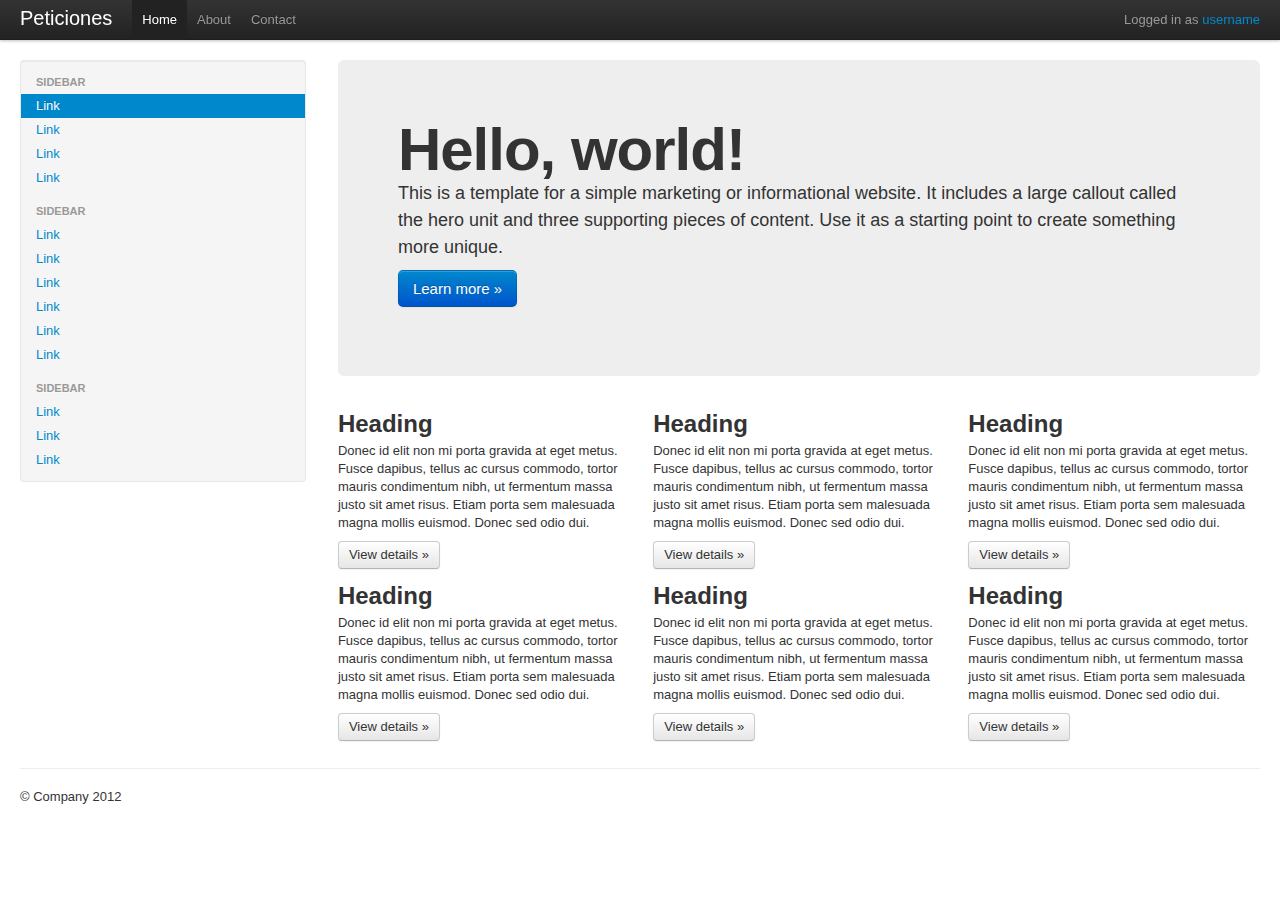
==== dummy/index.html @ e6bb0aeb "Cambió el nombre del proyecto." ====
<!DOCTYPE html>
<html lang="es">
    <head>
        <meta charset="utf-8">
        <title>Peticiones para el Municipio de Monterrey</title>
        <meta name="viewport" content="width=device-width, initial-scale=1.0">
        <meta name="description" content="">
        <meta name="author" content="">
    
        <!-- Le styles -->
        <link href="css/bootstrap.css" rel="stylesheet">
        <style type="text/css">
          body {
            padding-top: 60px;
            padding-bottom: 40px;
          }
          .sidebar-nav {
            padding: 9px 0;
          }
        </style>
        <link href="css/bootstrap-responsive.css" rel="stylesheet">
    
        <!-- Le HTML5 shim, for IE6-8 support of HTML5 elements -->
        <!--[if lt IE 9]>
          <script src="http://html5shim.googlecode.com/svn/trunk/html5.js"></script>
        <![endif]-->
    
        <!-- Le fav and touch icons -->
        <link rel="shortcut icon" href="ico/favicon.ico">
    </head>
    
    <body>

        <div class="navbar navbar-fixed-top">
          <div class="navbar-inner">
            <div class="container-fluid">
              <a class="btn btn-navbar" data-toggle="collapse" data-target=".nav-collapse">
                <span class="icon-bar"></span>
                <span class="icon-bar"></span>
                <span class="icon-bar"></span>
              </a>
              <a class="brand" href="#">Peticiones</a>
              <div class="nav-collapse">
                <ul class="nav">
                  <li class="active"><a href="#">Home</a></li>
                  <li><a href="#about">About</a></li>
                  <li><a href="#contact">Contact</a></li>
                </ul>
                <p class="navbar-text pull-right">Logged in as <a href="#">username</a></p>
              </div><!--/.nav-collapse -->
            </div>
          </div>
        </div>
    
        <div class="container-fluid">
          <div class="row-fluid">
            <div class="span3">
              <div class="well sidebar-nav">
                <ul class="nav nav-list">
                  <li class="nav-header">Sidebar</li>
                  <li class="active"><a href="#">Link</a></li>
                  <li><a href="#">Link</a></li>
                  <li><a href="#">Link</a></li>
                  <li><a href="#">Link</a></li>
                  <li class="nav-header">Sidebar</li>
                  <li><a href="#">Link</a></li>
                  <li><a href="#">Link</a></li>
                  <li><a href="#">Link</a></li>
                  <li><a href="#">Link</a></li>
                  <li><a href="#">Link</a></li>
                  <li><a href="#">Link</a></li>
                  <li class="nav-header">Sidebar</li>
                  <li><a href="#">Link</a></li>
                  <li><a href="#">Link</a></li>
                  <li><a href="#">Link</a></li>
                </ul>
              </div><!--/.well -->
            </div><!--/span-->
            <div class="span9">
              <div class="hero-unit">
                <h1>Hello, world!</h1>
                <p>This is a template for a simple marketing or informational website. It includes a large callout called the hero unit and three supporting pieces of content. Use it as a starting point to create something more unique.</p>
                <p><a class="btn btn-primary btn-large">Learn more &raquo;</a></p>
              </div>
              <div class="row-fluid">
                <div class="span4">
                  <h2>Heading</h2>
                  <p>Donec id elit non mi porta gravida at eget metus. Fusce dapibus, tellus ac cursus commodo, tortor mauris condimentum nibh, ut fermentum massa justo sit amet risus. Etiam porta sem malesuada magna mollis euismod. Donec sed odio dui. </p>
                  <p><a class="btn" href="#">View details &raquo;</a></p>
                </div><!--/span-->
                <div class="span4">
                  <h2>Heading</h2>
                  <p>Donec id elit non mi porta gravida at eget metus. Fusce dapibus, tellus ac cursus commodo, tortor mauris condimentum nibh, ut fermentum massa justo sit amet risus. Etiam porta sem malesuada magna mollis euismod. Donec sed odio dui. </p>
                  <p><a class="btn" href="#">View details &raquo;</a></p>
                </div><!--/span-->
                <div class="span4">
                  <h2>Heading</h2>
                  <p>Donec id elit non mi porta gravida at eget metus. Fusce dapibus, tellus ac cursus commodo, tortor mauris condimentum nibh, ut fermentum massa justo sit amet risus. Etiam porta sem malesuada magna mollis euismod. Donec sed odio dui. </p>
                  <p><a class="btn" href="#">View details &raquo;</a></p>
                </div><!--/span-->
              </div><!--/row-->
              <div class="row-fluid">
                <div class="span4">
                  <h2>Heading</h2>
                  <p>Donec id elit non mi porta gravida at eget metus. Fusce dapibus, tellus ac cursus commodo, tortor mauris condimentum nibh, ut fermentum massa justo sit amet risus. Etiam porta sem malesuada magna mollis euismod. Donec sed odio dui. </p>
                  <p><a class="btn" href="#">View details &raquo;</a></p>
                </div><!--/span-->
                <div class="span4">
                  <h2>Heading</h2>
                  <p>Donec id elit non mi porta gravida at eget metus. Fusce dapibus, tellus ac cursus commodo, tortor mauris condimentum nibh, ut fermentum massa justo sit amet risus. Etiam porta sem malesuada magna mollis euismod. Donec sed odio dui. </p>
                  <p><a class="btn" href="#">View details &raquo;</a></p>
                </div><!--/span-->
                <div class="span4">
                  <h2>Heading</h2>
                  <p>Donec id elit non mi porta gravida at eget metus. Fusce dapibus, tellus ac cursus commodo, tortor mauris condimentum nibh, ut fermentum massa justo sit amet risus. Etiam porta sem malesuada magna mollis euismod. Donec sed odio dui. </p>
                  <p><a class="btn" href="#">View details &raquo;</a></p>
                </div><!--/span-->
              </div><!--/row-->
            </div><!--/span-->
          </div><!--/row-->
    
          <hr>
    
          <footer>
            <p>&copy; Company 2012</p>
          </footer>
    
        </div><!--/.fluid-container-->
    
        <!-- Le javascript
        ================================================== -->
        <!-- Placed at the end of the document so the pages load faster -->
        <script src="js/bootstrap.js"></script>
  </body>
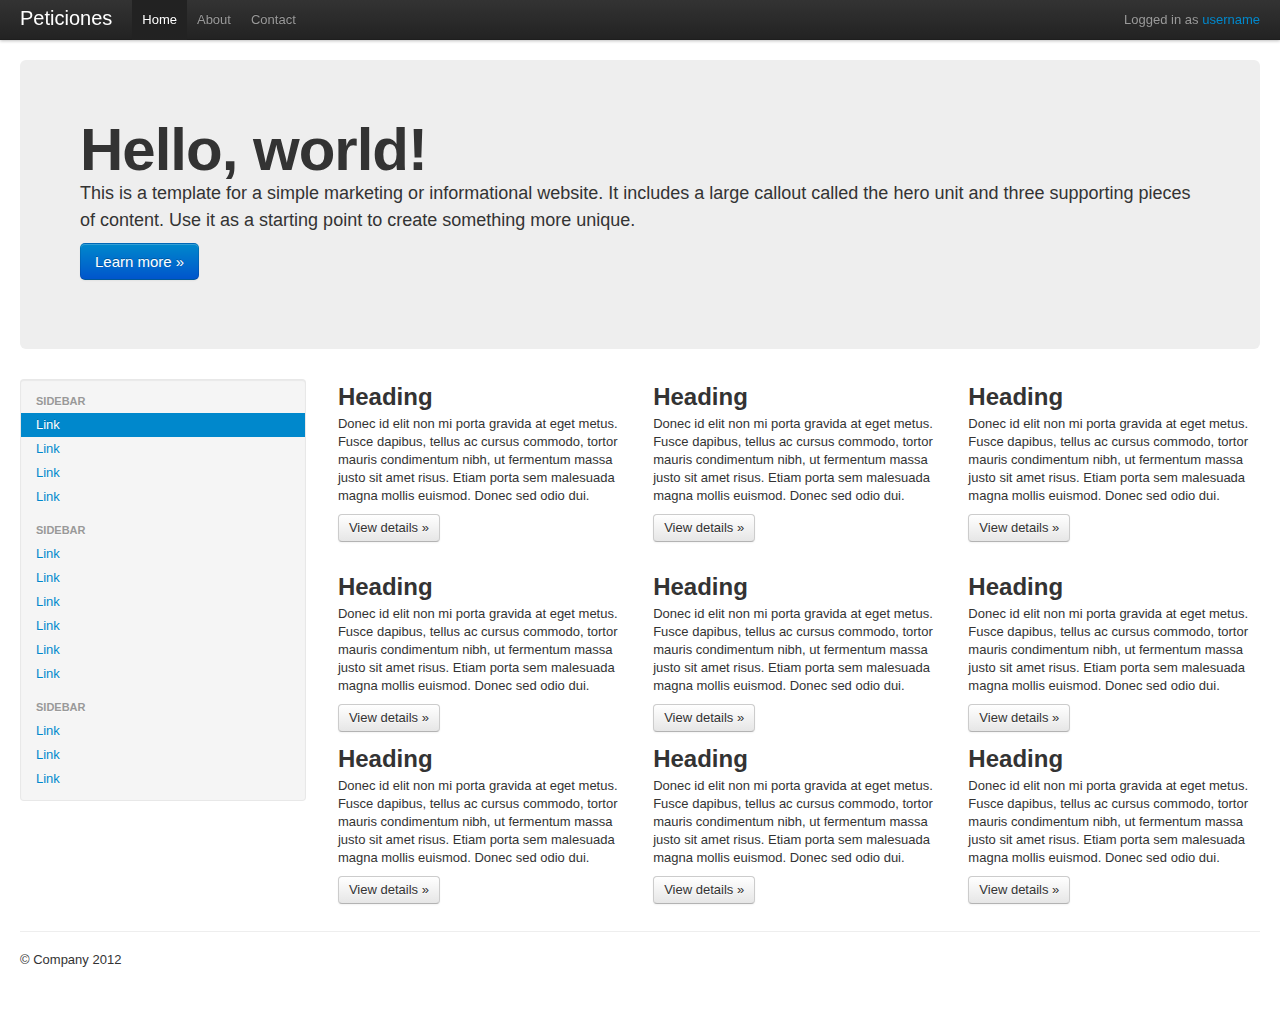
==== commit 1e8af092: "Cambié de lugar el 'hero unit'" ====
--- a/dummy/index.html
+++ b/dummy/index.html
@@ -1,5 +1,5 @@
 <!DOCTYPE html>
-<html lang="es">
+<html lang="en">
     <head>
         <meta charset="utf-8">
         <title>Peticiones para el Municipio de Monterrey</title>
@@ -54,6 +54,16 @@
     
         <div class="container-fluid">
           <div class="row-fluid">
+            <div class="span12">
+                <div class="hero-unit">
+                    <h1>Hello, world!</h1>
+                    <p>This is a template for a simple marketing or informational website. It includes a large callout called the hero unit and three supporting pieces of content. Use it as a starting point to create something more unique.</p>
+                    <p><a class="btn btn-primary btn-large">Learn more &raquo;</a></p>
+                </div>
+            </div>
+          </div>
+            
+          <div class="row-fluid">
             <div class="span3">
               <div class="well sidebar-nav">
                 <ul class="nav nav-list">
@@ -77,11 +87,23 @@
               </div><!--/.well -->
             </div><!--/span-->
             <div class="span9">
-              <div class="hero-unit">
-                <h1>Hello, world!</h1>
-                <p>This is a template for a simple marketing or informational website. It includes a large callout called the hero unit and three supporting pieces of content. Use it as a starting point to create something more unique.</p>
-                <p><a class="btn btn-primary btn-large">Learn more &raquo;</a></p>
-              </div>
+              <div class="row-fluid">
+                <div class="span4">
+                  <h2>Heading</h2>
+                  <p>Donec id elit non mi porta gravida at eget metus. Fusce dapibus, tellus ac cursus commodo, tortor mauris condimentum nibh, ut fermentum massa justo sit amet risus. Etiam porta sem malesuada magna mollis euismod. Donec sed odio dui. </p>
+                  <p><a class="btn" href="#">View details &raquo;</a><!-- crappy coding --><br><br></p>
+                </div><!--/span-->
+                <div class="span4">
+                  <h2>Heading</h2>
+                  <p>Donec id elit non mi porta gravida at eget metus. Fusce dapibus, tellus ac cursus commodo, tortor mauris condimentum nibh, ut fermentum massa justo sit amet risus. Etiam porta sem malesuada magna mollis euismod. Donec sed odio dui. </p>
+                  <p><a class="btn" href="#">View details &raquo;</a></p>
+                </div><!--/span-->
+                <div class="span4">
+                  <h2>Heading</h2>
+                  <p>Donec id elit non mi porta gravida at eget metus. Fusce dapibus, tellus ac cursus commodo, tortor mauris condimentum nibh, ut fermentum massa justo sit amet risus. Etiam porta sem malesuada magna mollis euismod. Donec sed odio dui. </p>
+                  <p><a class="btn" href="#">View details &raquo;</a></p>
+                </div><!--/span-->
+              </div><!--/row-->
               <div class="row-fluid">
                 <div class="span4">
                   <h2>Heading</h2>
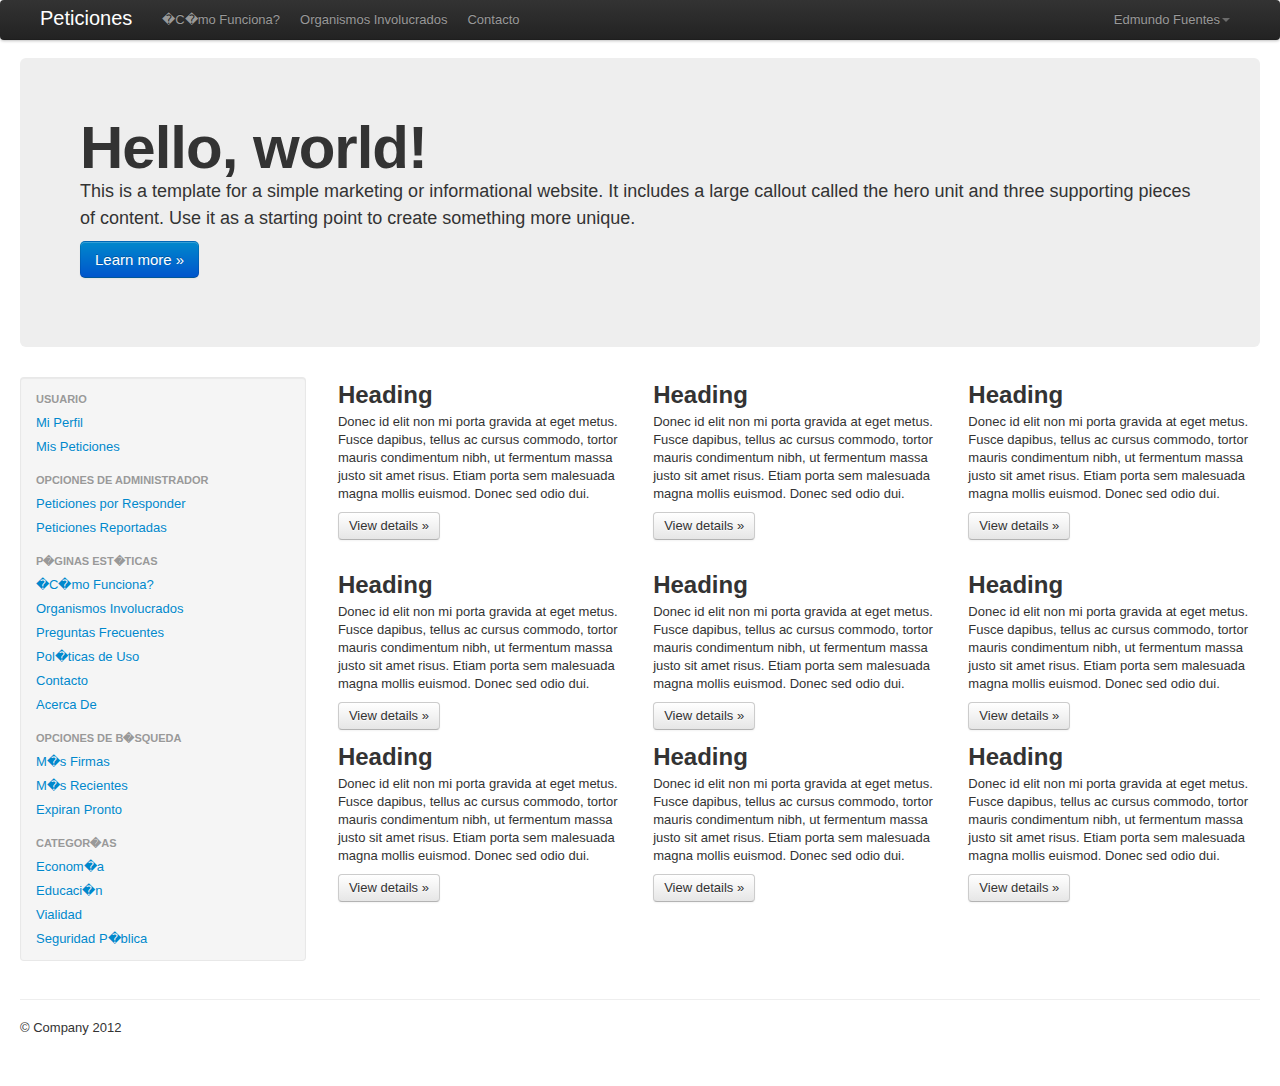
==== commit cc37ed79: "Cambios en el navbar superior y en el lateral" ====
--- a/dummy/index.html
+++ b/dummy/index.html
@@ -11,7 +11,7 @@
         <link href="css/bootstrap.css" rel="stylesheet">
         <style type="text/css">
           body {
-            padding-top: 60px;
+            /*padding-top: 60px;*/
             padding-bottom: 40px;
           }
           .sidebar-nav {
@@ -31,7 +31,7 @@
     
     <body>
 
-        <div class="navbar navbar-fixed-top">
+        <div class="navbar">
           <div class="navbar-inner">
             <div class="container-fluid">
               <a class="btn btn-navbar" data-toggle="collapse" data-target=".nav-collapse">
@@ -42,11 +42,20 @@
               <a class="brand" href="#">Peticiones</a>
               <div class="nav-collapse">
                 <ul class="nav">
-                  <li class="active"><a href="#">Home</a></li>
-                  <li><a href="#about">About</a></li>
-                  <li><a href="#contact">Contact</a></li>
+                  <li><a href="#about">�C�mo Funciona?</a></li>
+                  <li><a href="#about">Organismos Involucrados</a></li>
+                  <li><a href="#contact">Contacto</a></li>
                 </ul>
-                <p class="navbar-text pull-right">Logged in as <a href="#">username</a></p>
+                <ul class="nav pull-right">
+                    <li class="dropdown" id="navbar-user-options">
+                      <a href="#" class="dropdown-toggle" data-toggle="dropdown">Edmundo Fuentes<b class="caret"></b></a>
+                      <ul class="dropdown-menu">
+                        <li><a href="#">Mi Perfil</a></li>
+                        <li class="divider"></li>
+                        <li><a href="#">Cerrar Sesi�n</a></li>
+                      </ul>
+                    </li>
+                </ul>
               </div><!--/.nav-collapse -->
             </div>
           </div>
@@ -67,22 +76,28 @@
             <div class="span3">
               <div class="well sidebar-nav">
                 <ul class="nav nav-list">
-                  <li class="nav-header">Sidebar</li>
-                  <li class="active"><a href="#">Link</a></li>
-                  <li><a href="#">Link</a></li>
-                  <li><a href="#">Link</a></li>
-                  <li><a href="#">Link</a></li>
-                  <li class="nav-header">Sidebar</li>
-                  <li><a href="#">Link</a></li>
-                  <li><a href="#">Link</a></li>
-                  <li><a href="#">Link</a></li>
-                  <li><a href="#">Link</a></li>
-                  <li><a href="#">Link</a></li>
-                  <li><a href="#">Link</a></li>
-                  <li class="nav-header">Sidebar</li>
-                  <li><a href="#">Link</a></li>
-                  <li><a href="#">Link</a></li>
-                  <li><a href="#">Link</a></li>
+                  <li class="nav-header">Usuario</li>
+                  <li><a href="#">Mi Perfil</a></li>
+                  <li><a href="#">Mis Peticiones</a></li>
+                  <li class="nav-header">Opciones de Administrador</li>
+                  <li><a href="#">Peticiones por Responder</a></li>
+                  <li><a href="#">Peticiones Reportadas</a></li>
+                  <li class="nav-header">P�ginas Est�ticas</li>
+                  <li><a href="#">�C�mo Funciona?</a></li>
+                  <li><a href="#">Organismos Involucrados</a></li>
+                  <li><a href="#">Preguntas Frecuentes</a></li>
+                  <li><a href="#">Pol�ticas de Uso</a></li>
+                  <li><a href="#">Contacto</a></li>
+                  <li><a href="#">Acerca De</a></li>
+                  <li class="nav-header">Opciones de B�squeda</li>
+                  <li><a href="#">M�s Firmas</a></li>
+                  <li><a href="#">M�s Recientes</a></li>
+                  <li><a href="#">Expiran Pronto</a></li>
+                  <li class="nav-header">Categor�as</li>
+                  <li><a href="#">Econom�a</a></li>
+                  <li><a href="#">Educaci�n</a></li>
+                  <li><a href="#">Vialidad</a></li>
+                  <li><a href="#">Seguridad P�blica</a></li>
                 </ul>
               </div><!--/.well -->
             </div><!--/span-->
@@ -153,4 +168,5 @@
         ================================================== -->
         <!-- Placed at the end of the document so the pages load faster -->
         <script src="js/bootstrap.js"></script>
+        <script src="js/bootstrap-dropdown.js"></script>
   </body>
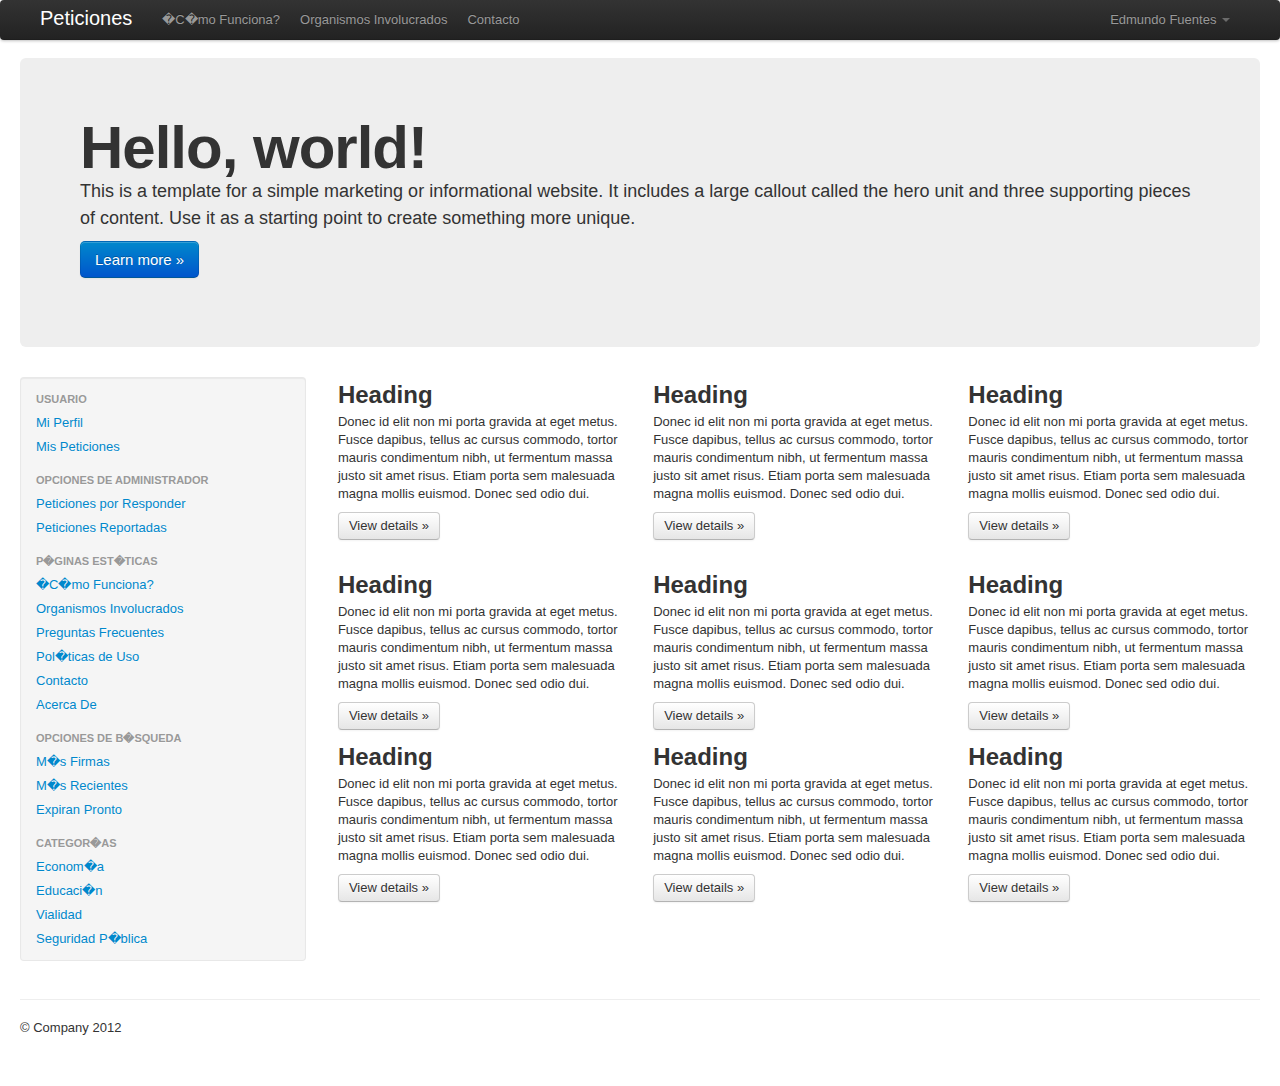
==== commit 3e18b3d4: "Reordené folders y agregué la librería jQuery" ====
--- a/dummy/index.html
+++ b/dummy/index.html
@@ -1,4 +1,5 @@
 <!DOCTYPE html>
+<?xml version="1.0" encoding="ISO-8859-1"?>
 <html lang="en">
     <head>
         <meta charset="utf-8">
@@ -47,12 +48,15 @@
                   <li><a href="#contact">Contacto</a></li>
                 </ul>
                 <ul class="nav pull-right">
-                    <li class="dropdown" id="navbar-user-options">
-                      <a href="#" class="dropdown-toggle" data-toggle="dropdown">Edmundo Fuentes<b class="caret"></b></a>
+                    <li class="dropdown" id="fat-menu">
+                      <a class="dropdown-toggle" data-toggle="dropdown" href="#" data-target="#fat" >
+                        Edmundo Fuentes
+                        <b class="caret"></b>
+                      </a>
                       <ul class="dropdown-menu">
                         <li><a href="#">Mi Perfil</a></li>
                         <li class="divider"></li>
-                        <li><a href="#">Cerrar Sesi�n</a></li>
+                        <li><a href="#">Cerrar Sesion</a></li>
                       </ul>
                     </li>
                 </ul>
@@ -167,6 +171,7 @@
         <!-- Le javascript
         ================================================== -->
         <!-- Placed at the end of the document so the pages load faster -->
+        <script src="js/jquery-1.7.1.min.js"></script>
         <script src="js/bootstrap.js"></script>
         <script src="js/bootstrap-dropdown.js"></script>
   </body>
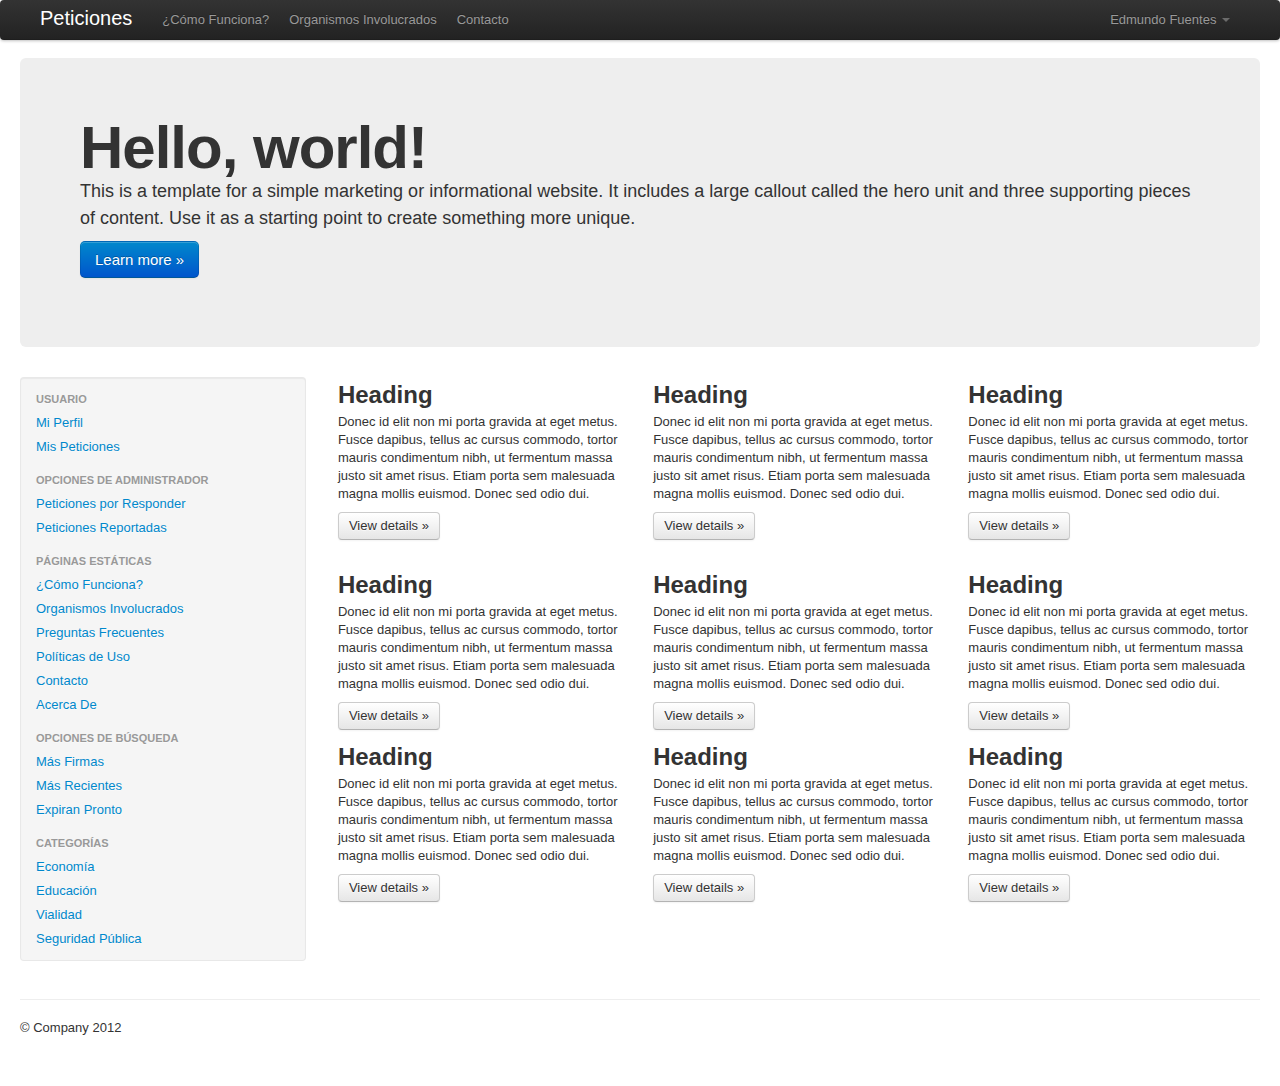
==== commit 9ed50992: "Fixed: acentos y dropdown!" ====
--- a/dummy/index.html
+++ b/dummy/index.html
@@ -1,5 +1,4 @@
 <!DOCTYPE html>
-<?xml version="1.0" encoding="ISO-8859-1"?>
 <html lang="en">
     <head>
         <meta charset="utf-8">
@@ -43,20 +42,21 @@
               <a class="brand" href="#">Peticiones</a>
               <div class="nav-collapse">
                 <ul class="nav">
-                  <li><a href="#about">�C�mo Funciona?</a></li>
+                  <li><a href="#about">¿Cómo Funciona?</a></li>
                   <li><a href="#about">Organismos Involucrados</a></li>
                   <li><a href="#contact">Contacto</a></li>
                 </ul>
-                <ul class="nav pull-right">
-                    <li class="dropdown" id="fat-menu">
-                      <a class="dropdown-toggle" data-toggle="dropdown" href="#" data-target="#fat" >
+                <ul class="nav pull-right" data-dropdown="dropdown">
+                    <li class="dropdown">
+                      <a class="dropdown-toggle" data-toggle="dropdown" href="#">
                         Edmundo Fuentes
                         <b class="caret"></b>
                       </a>
                       <ul class="dropdown-menu">
                         <li><a href="#">Mi Perfil</a></li>
+                        <li><a href="#">Mis Peticiones</a></li>
                         <li class="divider"></li>
-                        <li><a href="#">Cerrar Sesion</a></li>
+                        <li><a href="#">Cerrar Sesión</a></li>
                       </ul>
                     </li>
                 </ul>
@@ -71,7 +71,7 @@
                 <div class="hero-unit">
                     <h1>Hello, world!</h1>
                     <p>This is a template for a simple marketing or informational website. It includes a large callout called the hero unit and three supporting pieces of content. Use it as a starting point to create something more unique.</p>
-                    <p><a class="btn btn-primary btn-large">Learn more &raquo;</a></p>
+                    <p><a class="btn btn-primary btn-large">Learn more &raquo;</a></p>                    
                 </div>
             </div>
           </div>
@@ -86,22 +86,22 @@
                   <li class="nav-header">Opciones de Administrador</li>
                   <li><a href="#">Peticiones por Responder</a></li>
                   <li><a href="#">Peticiones Reportadas</a></li>
-                  <li class="nav-header">P�ginas Est�ticas</li>
-                  <li><a href="#">�C�mo Funciona?</a></li>
+                  <li class="nav-header">Páginas Estáticas</li>
+                  <li><a href="#">¿Cómo Funciona?</a></li>
                   <li><a href="#">Organismos Involucrados</a></li>
                   <li><a href="#">Preguntas Frecuentes</a></li>
-                  <li><a href="#">Pol�ticas de Uso</a></li>
+                  <li><a href="#">Políticas de Uso</a></li>
                   <li><a href="#">Contacto</a></li>
                   <li><a href="#">Acerca De</a></li>
-                  <li class="nav-header">Opciones de B�squeda</li>
-                  <li><a href="#">M�s Firmas</a></li>
-                  <li><a href="#">M�s Recientes</a></li>
+                  <li class="nav-header">Opciones de Búsqueda</li>
+                  <li><a href="#">Más Firmas</a></li>
+                  <li><a href="#">Más Recientes</a></li>
                   <li><a href="#">Expiran Pronto</a></li>
-                  <li class="nav-header">Categor�as</li>
-                  <li><a href="#">Econom�a</a></li>
-                  <li><a href="#">Educaci�n</a></li>
+                  <li class="nav-header">Categorías</li>
+                  <li><a href="#">Economía</a></li>
+                  <li><a href="#">Educación</a></li>
                   <li><a href="#">Vialidad</a></li>
-                  <li><a href="#">Seguridad P�blica</a></li>
+                  <li><a href="#">Seguridad Pública</a></li>
                 </ul>
               </div><!--/.well -->
             </div><!--/span-->
@@ -171,7 +171,13 @@
         <!-- Le javascript
         ================================================== -->
         <!-- Placed at the end of the document so the pages load faster -->
-        <script src="js/jquery-1.7.1.min.js"></script>
+        <script src="js/jquery.js" type="text/javascript"></script>
         <script src="js/bootstrap.js"></script>
         <script src="js/bootstrap-dropdown.js"></script>
+        
+        <script>
+        $(document).ready( function() {
+        $('.dropdown-toggle').dropdown();
+        });
+        </script>
   </body>
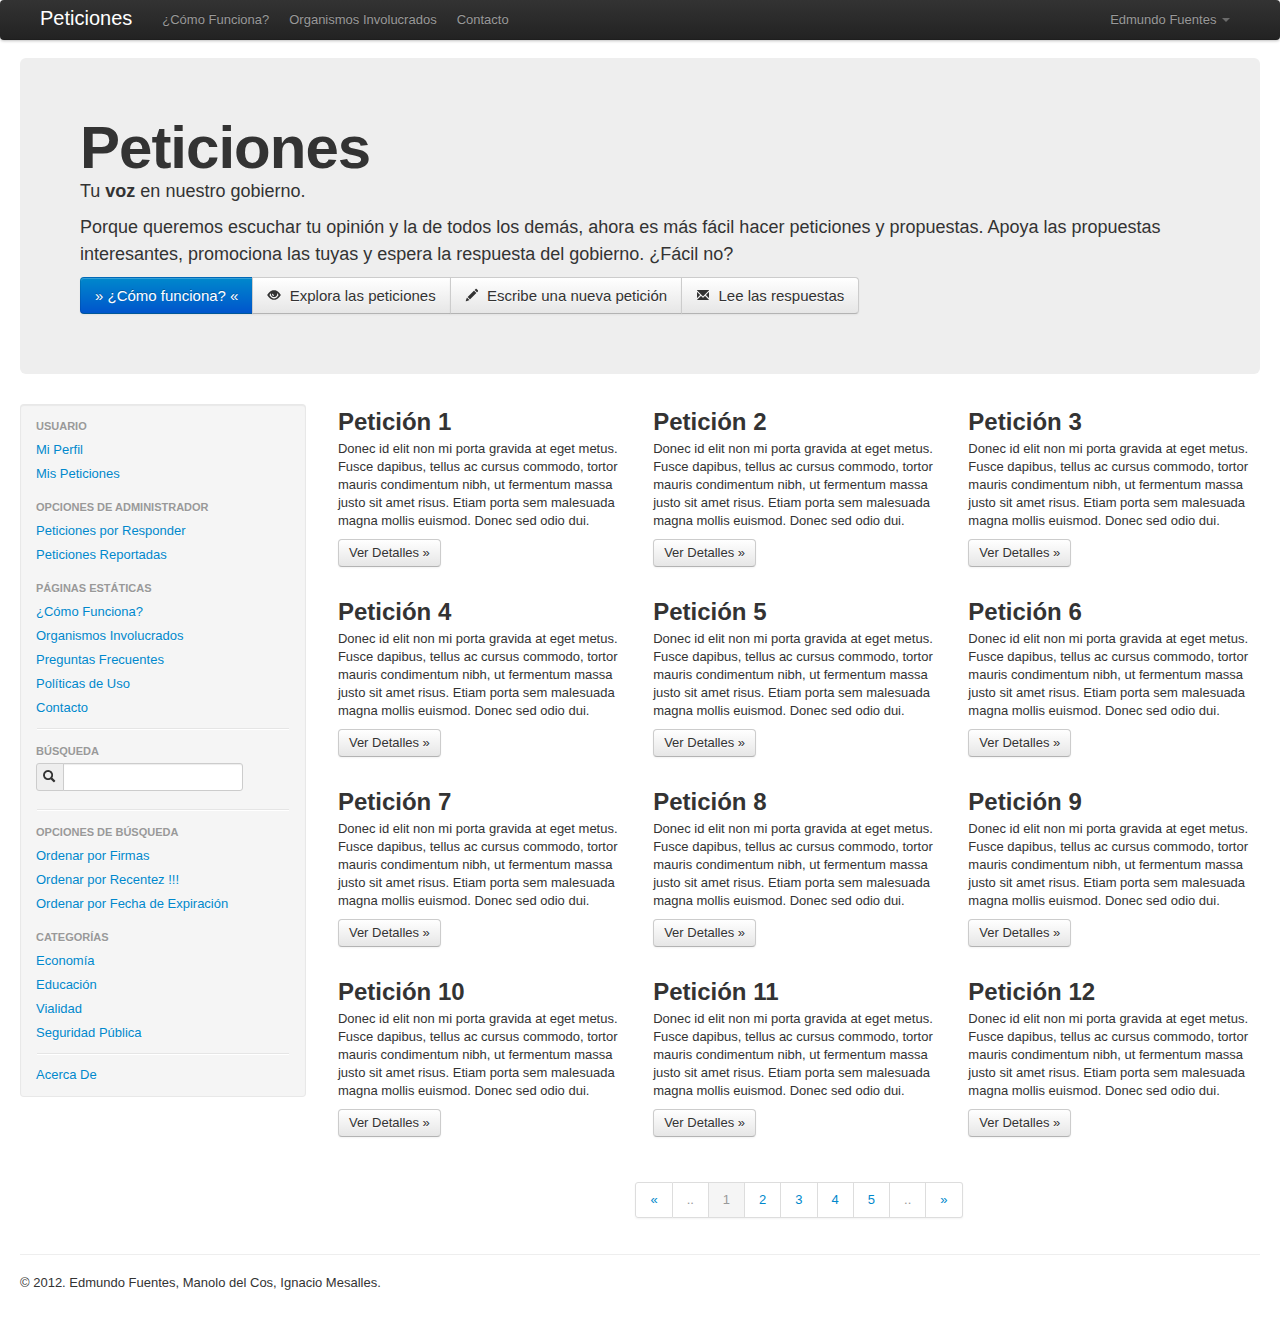
==== commit e615850e: "Modifiqué en gran parte la página principal" ====
--- a/dummy/index.html
+++ b/dummy/index.html
@@ -53,10 +53,10 @@
                         <b class="caret"></b>
                       </a>
                       <ul class="dropdown-menu">
-                        <li><a href="#">Mi Perfil</a></li>
-                        <li><a href="#">Mis Peticiones</a></li>
+                        <li><a href="#"><i class="icon-user"></i>&nbsp; Mi Perfil</a></li>
+                        <li><a href="#"><i class="icon-file"></i>&nbsp; Mis Peticiones</a></li>
                         <li class="divider"></li>
-                        <li><a href="#">Cerrar Sesión</a></li>
+                        <li><a href="#"><i class="icon-off"></i>&nbsp; Cerrar Sesión</a></li>
                       </ul>
                     </li>
                 </ul>
@@ -69,9 +69,16 @@
           <div class="row-fluid">
             <div class="span12">
                 <div class="hero-unit">
-                    <h1>Hello, world!</h1>
-                    <p>This is a template for a simple marketing or informational website. It includes a large callout called the hero unit and three supporting pieces of content. Use it as a starting point to create something more unique.</p>
-                    <p><a class="btn btn-primary btn-large">Learn more &raquo;</a></p>                    
+                    <h1>Peticiones</h1>
+                    <p>Tu <strong>voz</strong> en nuestro gobierno.</p>
+                    <p>Porque queremos escuchar tu opinión y la de todos los demás, ahora es más fácil hacer peticiones y propuestas.
+                    Apoya las propuestas interesantes, promociona las tuyas y espera la respuesta del gobierno. ¿Fácil no?</p>
+                    <div class="btn-group">
+                        <a class="btn btn-large btn-primary">&raquo; ¿Cómo funciona? &laquo;</a>
+                        <a class="btn btn-large"><i class="icon-eye-open"></i>&nbsp; Explora las peticiones</a>
+                        <a class="btn btn-large"><i class="icon-pencil"></i>&nbsp; Escribe una nueva petición</a>
+                        <a class="btn btn-large"><i class="icon-envelope"></i>&nbsp; Lee las respuestas</a>
+                    </div>                    
                 </div>
             </div>
           </div>
@@ -81,89 +88,137 @@
               <div class="well sidebar-nav">
                 <ul class="nav nav-list">
                   <li class="nav-header">Usuario</li>
-                  <li><a href="#">Mi Perfil</a></li>
-                  <li><a href="#">Mis Peticiones</a></li>
+                    <li><a href="#">Mi Perfil</a></li>
+                    <li><a href="#">Mis Peticiones</a></li>
                   <li class="nav-header">Opciones de Administrador</li>
-                  <li><a href="#">Peticiones por Responder</a></li>
-                  <li><a href="#">Peticiones Reportadas</a></li>
+                    <li><a href="#">Peticiones por Responder</a></li>
+                    <li><a href="#">Peticiones Reportadas</a></li>
                   <li class="nav-header">Páginas Estáticas</li>
-                  <li><a href="#">¿Cómo Funciona?</a></li>
-                  <li><a href="#">Organismos Involucrados</a></li>
-                  <li><a href="#">Preguntas Frecuentes</a></li>
-                  <li><a href="#">Políticas de Uso</a></li>
-                  <li><a href="#">Contacto</a></li>
-                  <li><a href="#">Acerca De</a></li>
+                    <li><a href="#">¿Cómo Funciona?</a></li>
+                    <li><a href="#">Organismos Involucrados</a></li>
+                    <li><a href="#">Preguntas Frecuentes</a></li>
+                    <li><a href="#">Políticas de Uso</a></li>
+                    <li><a href="#">Contacto</a></li>
+                  <li class="divider"></li>
+                  <li class="nav-header">Búsqueda</li>
+                    <li>
+                        <form>
+                        <div class="input-prepend">
+                            <span class="add-on"><i class="icon-search"></i></span><input type="text" class="input-medium search-query">
+                        </div>
+                        <!-- <button type="submit" class="btn">Buscar</button> -->
+                    </form>
+                    </li>
+                  <li class="divider"></li>
                   <li class="nav-header">Opciones de Búsqueda</li>
-                  <li><a href="#">Más Firmas</a></li>
-                  <li><a href="#">Más Recientes</a></li>
-                  <li><a href="#">Expiran Pronto</a></li>
+                    <li><a href="#">Ordenar por Firmas</a></li>
+                    <li><a href="#">Ordenar por Recentez !!!</a></li>
+                    <li><a href="#">Ordenar por Fecha de Expiración</a></li>
                   <li class="nav-header">Categorías</li>
-                  <li><a href="#">Economía</a></li>
-                  <li><a href="#">Educación</a></li>
-                  <li><a href="#">Vialidad</a></li>
-                  <li><a href="#">Seguridad Pública</a></li>
+                    <li><a href="#">Economía</a></li>
+                    <li><a href="#">Educación</a></li>
+                    <li><a href="#">Vialidad</a></li>
+                    <li><a href="#">Seguridad Pública</a></li>
+                  <li class="divider"></li>
+                    <li><a href="#">Acerca De</a></li>
                 </ul>
               </div><!--/.well -->
             </div><!--/span-->
+             
             <div class="span9">
               <div class="row-fluid">
                 <div class="span4">
-                  <h2>Heading</h2>
-                  <p>Donec id elit non mi porta gravida at eget metus. Fusce dapibus, tellus ac cursus commodo, tortor mauris condimentum nibh, ut fermentum massa justo sit amet risus. Etiam porta sem malesuada magna mollis euismod. Donec sed odio dui. </p>
-                  <p><a class="btn" href="#">View details &raquo;</a><!-- crappy coding --><br><br></p>
-                </div><!--/span-->
-                <div class="span4">
-                  <h2>Heading</h2>
-                  <p>Donec id elit non mi porta gravida at eget metus. Fusce dapibus, tellus ac cursus commodo, tortor mauris condimentum nibh, ut fermentum massa justo sit amet risus. Etiam porta sem malesuada magna mollis euismod. Donec sed odio dui. </p>
-                  <p><a class="btn" href="#">View details &raquo;</a></p>
-                </div><!--/span-->
-                <div class="span4">
-                  <h2>Heading</h2>
-                  <p>Donec id elit non mi porta gravida at eget metus. Fusce dapibus, tellus ac cursus commodo, tortor mauris condimentum nibh, ut fermentum massa justo sit amet risus. Etiam porta sem malesuada magna mollis euismod. Donec sed odio dui. </p>
-                  <p><a class="btn" href="#">View details &raquo;</a></p>
-                </div><!--/span-->
-              </div><!--/row-->
-              <div class="row-fluid">
-                <div class="span4">
-                  <h2>Heading</h2>
-                  <p>Donec id elit non mi porta gravida at eget metus. Fusce dapibus, tellus ac cursus commodo, tortor mauris condimentum nibh, ut fermentum massa justo sit amet risus. Etiam porta sem malesuada magna mollis euismod. Donec sed odio dui. </p>
-                  <p><a class="btn" href="#">View details &raquo;</a></p>
-                </div><!--/span-->
-                <div class="span4">
-                  <h2>Heading</h2>
-                  <p>Donec id elit non mi porta gravida at eget metus. Fusce dapibus, tellus ac cursus commodo, tortor mauris condimentum nibh, ut fermentum massa justo sit amet risus. Etiam porta sem malesuada magna mollis euismod. Donec sed odio dui. </p>
-                  <p><a class="btn" href="#">View details &raquo;</a></p>
-                </div><!--/span-->
-                <div class="span4">
-                  <h2>Heading</h2>
-                  <p>Donec id elit non mi porta gravida at eget metus. Fusce dapibus, tellus ac cursus commodo, tortor mauris condimentum nibh, ut fermentum massa justo sit amet risus. Etiam porta sem malesuada magna mollis euismod. Donec sed odio dui. </p>
-                  <p><a class="btn" href="#">View details &raquo;</a></p>
-                </div><!--/span-->
-              </div><!--/row-->
-              <div class="row-fluid">
-                <div class="span4">
-                  <h2>Heading</h2>
-                  <p>Donec id elit non mi porta gravida at eget metus. Fusce dapibus, tellus ac cursus commodo, tortor mauris condimentum nibh, ut fermentum massa justo sit amet risus. Etiam porta sem malesuada magna mollis euismod. Donec sed odio dui. </p>
-                  <p><a class="btn" href="#">View details &raquo;</a></p>
-                </div><!--/span-->
-                <div class="span4">
-                  <h2>Heading</h2>
-                  <p>Donec id elit non mi porta gravida at eget metus. Fusce dapibus, tellus ac cursus commodo, tortor mauris condimentum nibh, ut fermentum massa justo sit amet risus. Etiam porta sem malesuada magna mollis euismod. Donec sed odio dui. </p>
-                  <p><a class="btn" href="#">View details &raquo;</a></p>
-                </div><!--/span-->
-                <div class="span4">
-                  <h2>Heading</h2>
-                  <p>Donec id elit non mi porta gravida at eget metus. Fusce dapibus, tellus ac cursus commodo, tortor mauris condimentum nibh, ut fermentum massa justo sit amet risus. Etiam porta sem malesuada magna mollis euismod. Donec sed odio dui. </p>
-                  <p><a class="btn" href="#">View details &raquo;</a></p>
-                </div><!--/span-->
-              </div><!--/row-->
+                  <h2>Petición 1</h2>
+                  <p>Donec id elit non mi porta gravida at eget metus. Fusce dapibus, tellus ac cursus commodo, tortor mauris condimentum nibh, ut fermentum massa justo sit amet risus. Etiam porta sem malesuada magna mollis euismod. Donec sed odio dui. </p>
+                  <p><a class="btn" href="#">Ver Detalles &raquo;</a><!-- crappy coding --><br><br></p>
+                </div><!--/span-->
+                <div class="span4">
+                  <h2>Petición 2</h2>
+                  <p>Donec id elit non mi porta gravida at eget metus. Fusce dapibus, tellus ac cursus commodo, tortor mauris condimentum nibh, ut fermentum massa justo sit amet risus. Etiam porta sem malesuada magna mollis euismod. Donec sed odio dui. </p>
+                  <p><a class="btn" href="#">Ver Detalles &raquo;</a></p>
+                </div><!--/span-->
+                <div class="span4">
+                  <h2>Petición 3</h2>
+                  <p>Donec id elit non mi porta gravida at eget metus. Fusce dapibus, tellus ac cursus commodo, tortor mauris condimentum nibh, ut fermentum massa justo sit amet risus. Etiam porta sem malesuada magna mollis euismod. Donec sed odio dui. </p>
+                  <p><a class="btn" href="#">Ver Detalles &raquo;</a></p>
+                </div><!--/span-->
+              </div><!--/row-->
+              <div class="row-fluid">
+                <div class="span4">
+                  <h2>Petición 4</h2>
+                  <p>Donec id elit non mi porta gravida at eget metus. Fusce dapibus, tellus ac cursus commodo, tortor mauris condimentum nibh, ut fermentum massa justo sit amet risus. Etiam porta sem malesuada magna mollis euismod. Donec sed odio dui. </p>
+                  <p><a class="btn" href="#">Ver Detalles &raquo;</a><!-- crappy coding --><br><br></p>
+                </div><!--/span-->
+                <div class="span4">
+                  <h2>Petición 5</h2>
+                  <p>Donec id elit non mi porta gravida at eget metus. Fusce dapibus, tellus ac cursus commodo, tortor mauris condimentum nibh, ut fermentum massa justo sit amet risus. Etiam porta sem malesuada magna mollis euismod. Donec sed odio dui. </p>
+                  <p><a class="btn" href="#">Ver Detalles &raquo;</a></p>
+                </div><!--/span-->
+                <div class="span4">
+                  <h2>Petición 6</h2>
+                  <p>Donec id elit non mi porta gravida at eget metus. Fusce dapibus, tellus ac cursus commodo, tortor mauris condimentum nibh, ut fermentum massa justo sit amet risus. Etiam porta sem malesuada magna mollis euismod. Donec sed odio dui. </p>
+                  <p><a class="btn" href="#">Ver Detalles &raquo;</a></p>
+                </div><!--/span-->
+              </div><!--/row-->
+              <div class="row-fluid">
+                <div class="span4">
+                  <h2>Petición 7</h2>
+                  <p>Donec id elit non mi porta gravida at eget metus. Fusce dapibus, tellus ac cursus commodo, tortor mauris condimentum nibh, ut fermentum massa justo sit amet risus. Etiam porta sem malesuada magna mollis euismod. Donec sed odio dui. </p>
+                  <p><a class="btn" href="#">Ver Detalles &raquo;</a><!-- crappy coding --><br><br></p>
+                </div><!--/span-->
+                <div class="span4">
+                  <h2>Petición 8</h2>
+                  <p>Donec id elit non mi porta gravida at eget metus. Fusce dapibus, tellus ac cursus commodo, tortor mauris condimentum nibh, ut fermentum massa justo sit amet risus. Etiam porta sem malesuada magna mollis euismod. Donec sed odio dui. </p>
+                  <p><a class="btn" href="#">Ver Detalles &raquo;</a></p>
+                </div><!--/span-->
+                <div class="span4">
+                  <h2>Petición 9</h2>
+                  <p>Donec id elit non mi porta gravida at eget metus. Fusce dapibus, tellus ac cursus commodo, tortor mauris condimentum nibh, ut fermentum massa justo sit amet risus. Etiam porta sem malesuada magna mollis euismod. Donec sed odio dui. </p>
+                  <p><a class="btn" href="#">Ver Detalles &raquo;</a></p>
+                </div><!--/span-->
+              </div><!--/row-->
+              <div class="row-fluid">
+                <div class="span4">
+                  <h2>Petición 10</h2>
+                  <p>Donec id elit non mi porta gravida at eget metus. Fusce dapibus, tellus ac cursus commodo, tortor mauris condimentum nibh, ut fermentum massa justo sit amet risus. Etiam porta sem malesuada magna mollis euismod. Donec sed odio dui. </p>
+                  <p><a class="btn" href="#">Ver Detalles &raquo;</a><!-- crappy coding --><br><br></p>
+                </div><!--/span-->
+                <div class="span4">
+                  <h2>Petición 11</h2>
+                  <p>Donec id elit non mi porta gravida at eget metus. Fusce dapibus, tellus ac cursus commodo, tortor mauris condimentum nibh, ut fermentum massa justo sit amet risus. Etiam porta sem malesuada magna mollis euismod. Donec sed odio dui. </p>
+                  <p><a class="btn" href="#">Ver Detalles &raquo;</a></p>
+                </div><!--/span-->
+                <div class="span4">
+                  <h2>Petición 12</h2>
+                  <p>Donec id elit non mi porta gravida at eget metus. Fusce dapibus, tellus ac cursus commodo, tortor mauris condimentum nibh, ut fermentum massa justo sit amet risus. Etiam porta sem malesuada magna mollis euismod. Donec sed odio dui. </p>
+                  <p><a class="btn" href="#">Ver Detalles &raquo;</a></p>
+                </div><!--/span-->
+              </div><!--/row-->
+              <div class="row-fluid">
+                <div class="span12">
+                    <div class="pagination pagination-centered">
+                        <ul>
+                            <li><a href="#">&laquo;</a></li>
+                            <li class="disabled"><a href="#">..</a></li>
+                            <li class="active"><a href="#">1</a></li>
+                            <li><a href="#">2</a></li>
+                            <li><a href="#">3</a></li>
+                            <li><a href="#">4</a></li>
+                            <li><a href="#">5</a></li>
+                            <li class="disabled"><a href="#">..</a></li>
+                            <li><a href="#">&raquo;</a></li>
+                        </ul>
+                    </div>
+                </div>
+              </div>
+              
             </div><!--/span-->
           </div><!--/row-->
     
           <hr>
     
           <footer>
-            <p>&copy; Company 2012</p>
+            <p>&copy; 2012. Edmundo Fuentes, Manolo del Cos, Ignacio Mesalles.</p>
           </footer>
     
         </div><!--/.fluid-container-->
@@ -171,7 +226,7 @@
         <!-- Le javascript
         ================================================== -->
         <!-- Placed at the end of the document so the pages load faster -->
-        <script src="js/jquery.js" type="text/javascript"></script>
+        <script src="js/jquery-1.7.1.min.js" type="text/javascript"></script>
         <script src="js/bootstrap.js"></script>
         <script src="js/bootstrap-dropdown.js"></script>
         
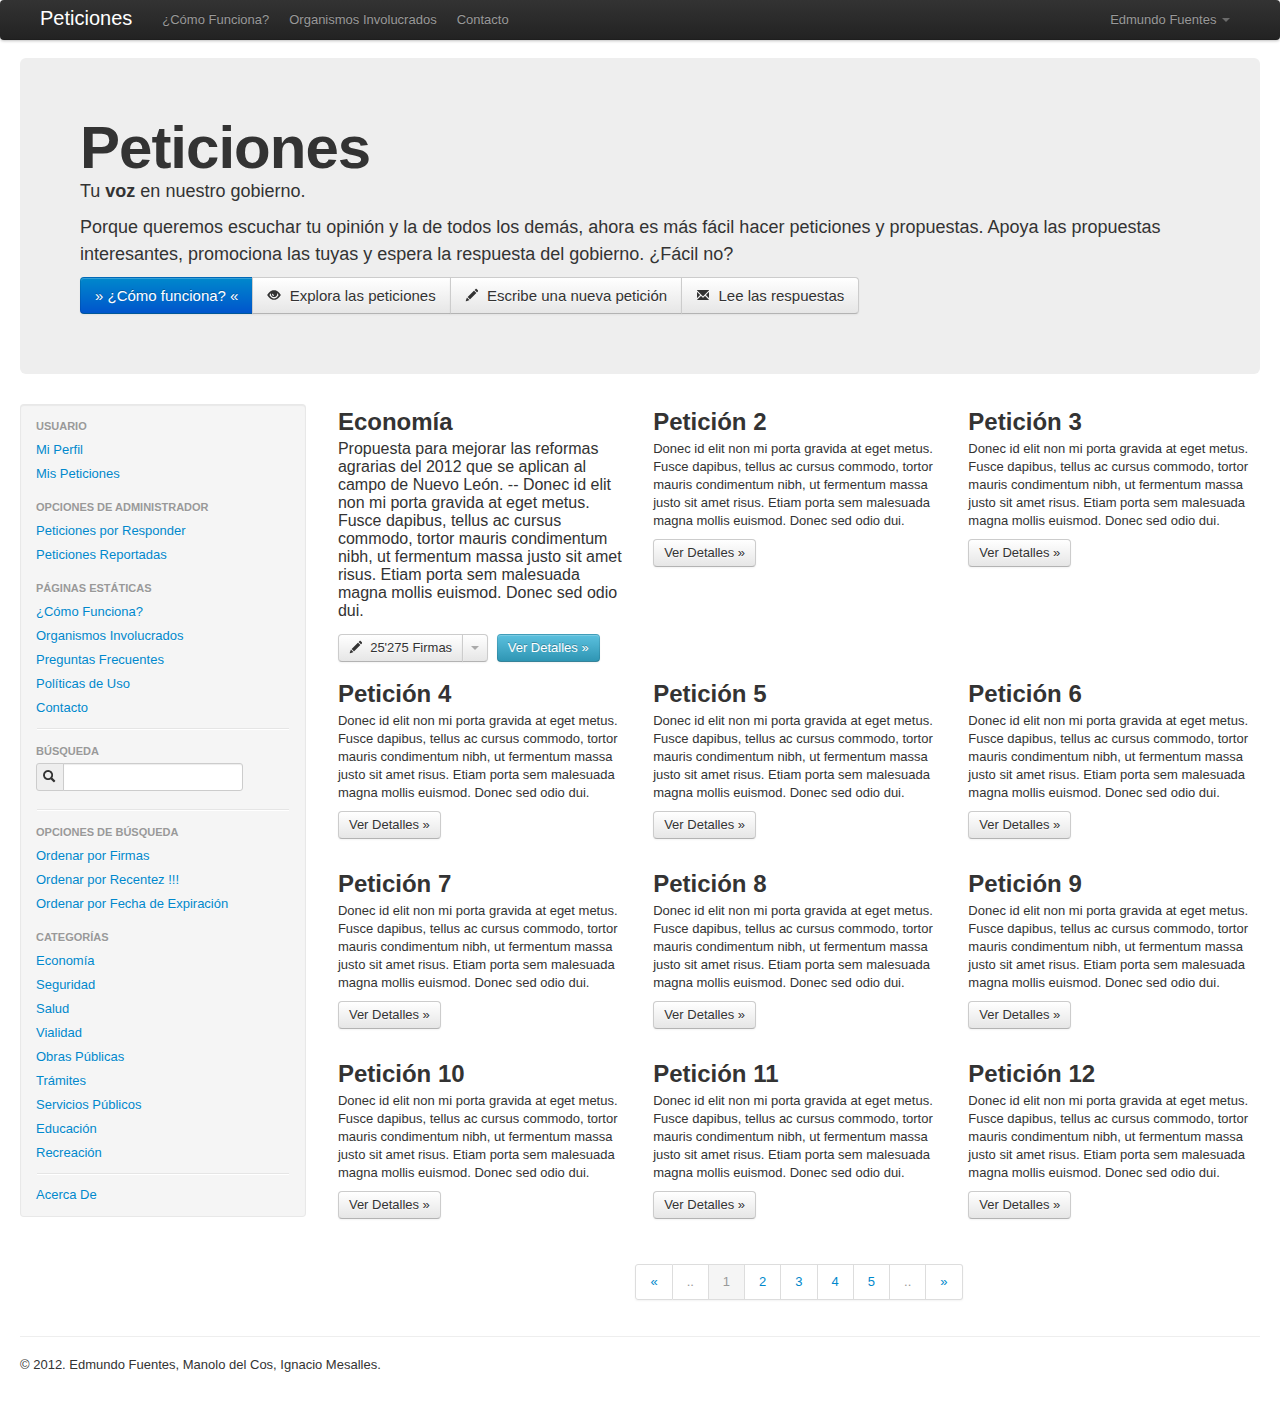
==== commit 59473a4f: "Cambios y cambios a la página principal. Agregué una página estática" ====
--- a/dummy/index.html
+++ b/dummy/index.html
@@ -9,6 +9,7 @@
     
         <!-- Le styles -->
         <link href="css/bootstrap.css" rel="stylesheet">
+        <link href="css/own.css" rel="stylesheet">
         <style type="text/css">
           body {
             /*padding-top: 60px;*/
@@ -42,7 +43,7 @@
               <a class="brand" href="#">Peticiones</a>
               <div class="nav-collapse">
                 <ul class="nav">
-                  <li><a href="#about">¿Cómo Funciona?</a></li>
+                  <li><a href="estatica.html">¿Cómo Funciona?</a></li>
                   <li><a href="#about">Organismos Involucrados</a></li>
                   <li><a href="#contact">Contacto</a></li>
                 </ul>
@@ -74,7 +75,7 @@
                     <p>Porque queremos escuchar tu opinión y la de todos los demás, ahora es más fácil hacer peticiones y propuestas.
                     Apoya las propuestas interesantes, promociona las tuyas y espera la respuesta del gobierno. ¿Fácil no?</p>
                     <div class="btn-group">
-                        <a class="btn btn-large btn-primary">&raquo; ¿Cómo funciona? &laquo;</a>
+                        <a class="btn btn-large btn-primary" href="estatica.html">&raquo; ¿Cómo funciona? &laquo;</a>
                         <a class="btn btn-large"><i class="icon-eye-open"></i>&nbsp; Explora las peticiones</a>
                         <a class="btn btn-large"><i class="icon-pencil"></i>&nbsp; Escribe una nueva petición</a>
                         <a class="btn btn-large"><i class="icon-envelope"></i>&nbsp; Lee las respuestas</a>
@@ -94,7 +95,7 @@
                     <li><a href="#">Peticiones por Responder</a></li>
                     <li><a href="#">Peticiones Reportadas</a></li>
                   <li class="nav-header">Páginas Estáticas</li>
-                    <li><a href="#">¿Cómo Funciona?</a></li>
+                    <li><a href="estatica.html">¿Cómo Funciona?</a></li>
                     <li><a href="#">Organismos Involucrados</a></li>
                     <li><a href="#">Preguntas Frecuentes</a></li>
                     <li><a href="#">Políticas de Uso</a></li>
@@ -106,7 +107,6 @@
                         <div class="input-prepend">
                             <span class="add-on"><i class="icon-search"></i></span><input type="text" class="input-medium search-query">
                         </div>
-                        <!-- <button type="submit" class="btn">Buscar</button> -->
                     </form>
                     </li>
                   <li class="divider"></li>
@@ -116,9 +116,14 @@
                     <li><a href="#">Ordenar por Fecha de Expiración</a></li>
                   <li class="nav-header">Categorías</li>
                     <li><a href="#">Economía</a></li>
+                    <li><a href="#">Seguridad</a></li>
+                    <li><a href="#">Salud</a></li>
+                    <li><a href="#">Vialidad</a></li>
+                    <li><a href="#">Obras Públicas</a></li>
+                    <li><a href="#">Trámites</a></li>
+                    <li><a href="#">Servicios Públicos</a></li>
                     <li><a href="#">Educación</a></li>
-                    <li><a href="#">Vialidad</a></li>
-                    <li><a href="#">Seguridad Pública</a></li>
+                    <li><a href="#">Recreación</a></li>
                   <li class="divider"></li>
                     <li><a href="#">Acerca De</a></li>
                 </ul>
@@ -127,11 +132,30 @@
              
             <div class="span9">
               <div class="row-fluid">
-                <div class="span4">
-                  <h2>Petición 1</h2>
-                  <p>Donec id elit non mi porta gravida at eget metus. Fusce dapibus, tellus ac cursus commodo, tortor mauris condimentum nibh, ut fermentum massa justo sit amet risus. Etiam porta sem malesuada magna mollis euismod. Donec sed odio dui. </p>
-                  <p><a class="btn" href="#">Ver Detalles &raquo;</a><!-- crappy coding --><br><br></p>
-                </div><!--/span-->
+                <!-- PETICION 1 -->
+                <div class="span4">
+                  <h2>Economía</h2>
+                  <p class="peticion">Propuesta para mejorar las reformas agrarias del 2012 que se aplican al campo de Nuevo León. -- Donec id elit non mi porta gravida at eget metus. Fusce dapibus, tellus ac cursus commodo, tortor mauris condimentum nibh, ut fermentum massa justo sit amet risus. Etiam porta sem malesuada magna mollis euismod. Donec sed odio dui.</p>
+                     <div class="btn-toolbar">
+                        <div class="btn-group">
+                            <button class="btn"><i class="icon-pencil"></i>&nbsp; 25'275 Firmas</a></button>
+                            <button class="btn dropdown-toggle" data-toggle="dropdown">
+                                <span class="caret"></span>
+                            </a></button>
+                            <ul class="dropdown-menu">
+                                <li><a href="#"><i class="icon-pencil"></i>&nbsp; Firmar</a></li>
+                                <li><a href="#"><i class="icon-comment"></i>&nbsp; Compartir en Facebook</a></li>
+                                <li><a href="#"><i class="icon-retweet"></i>&nbsp; Compartir en Twitter</a></li>
+                                <li class="divider"></li>
+                                <li><a href="#"><i class="icon-flag"></i>&nbsp; Reportar</a></li>
+                            </ul>
+                        </div>
+                        <div class="btn-group">
+                            <a class="btn btn-info" href="#">Ver Detalles &raquo;</a>
+                        </div>
+                     </div>
+                </div>
+          <!--/PETICION 1-->
                 <div class="span4">
                   <h2>Petición 2</h2>
                   <p>Donec id elit non mi porta gravida at eget metus. Fusce dapibus, tellus ac cursus commodo, tortor mauris condimentum nibh, ut fermentum massa justo sit amet risus. Etiam porta sem malesuada magna mollis euismod. Donec sed odio dui. </p>
--- a/dummy/css/own.css
+++ b/dummy/css/own.css
@@ -0,0 +1,5 @@
+/* C�digo CSS Customizado al Sistema */
+.peticion {
+    font-size: 16px !important;
+    padding-bottom: 5px !important;
+}